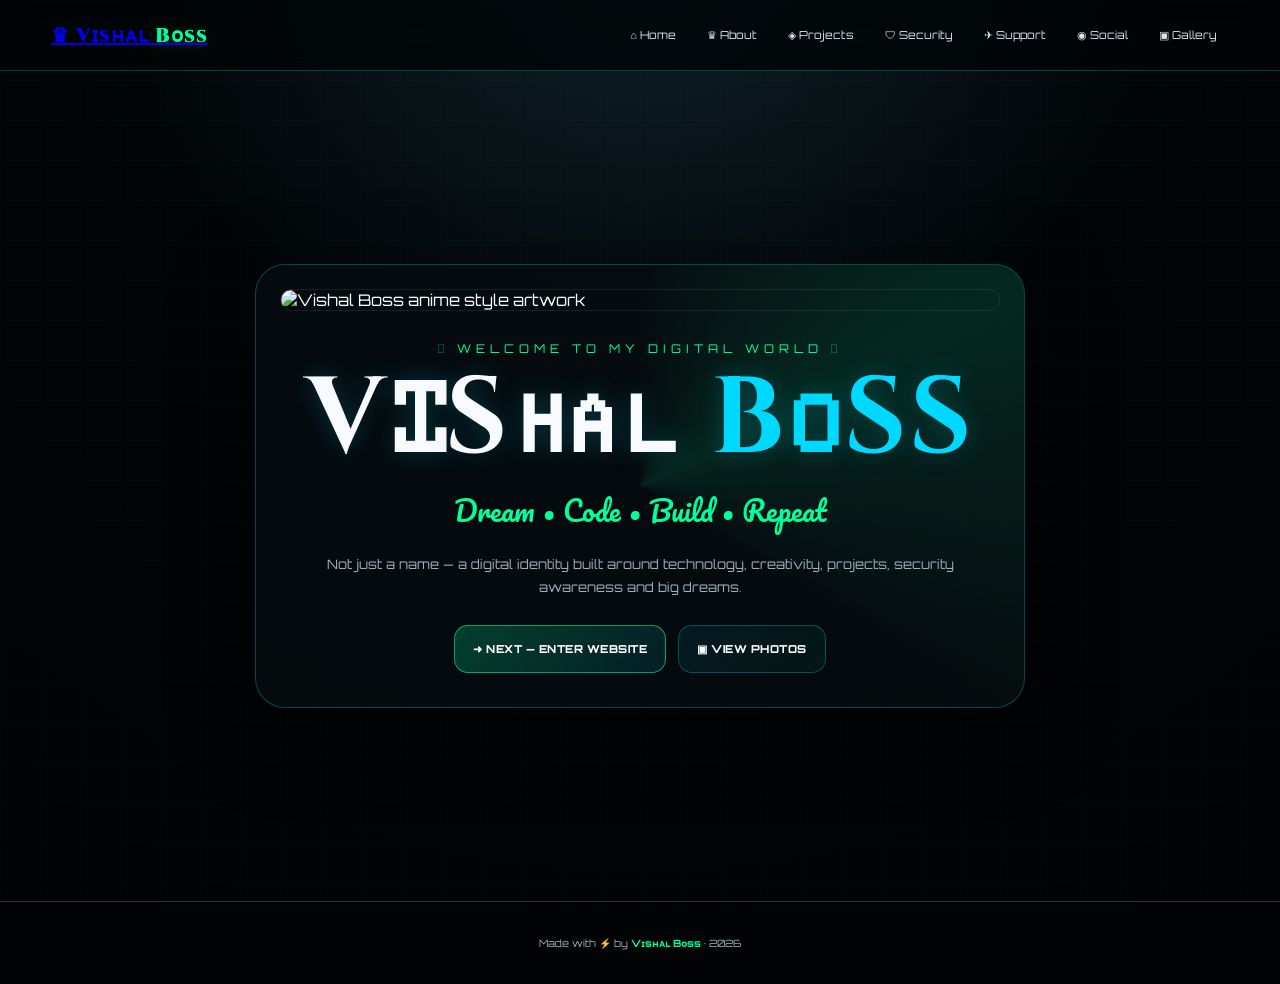
==== index.html @ 3a6fa352 "Add files via upload" ====
<!doctype html><html lang="en"><head><meta charset="utf-8"><meta name="viewport" content="width=device-width,initial-scale=1"><title>Vɪsʜᴀʟ Bᴏss — Welcome</title><meta name="description" content="Vɪsʜᴀʟ Bᴏss official digital space."><link rel="stylesheet" href="style.css"></head><body><header class="topbar"><div class="container nav"><a class="brand" href="index.html">♛ Vɪsʜᴀʟ <span>Bᴏss</span></a><button class="menuBtn" onclick="toggleNav()">☰</button><nav class="navlinks"><a href="home.html">⌂ Home</a><a href="about.html">♛ About</a><a href="projects.html">◈ Projects</a><a href="security.html">🛡 Security</a><a href="support.html">✈ Support</a><a href="social.html">◉ Social</a><a href="gallery.html">▣ Gallery</a></nav></div></header><main class="container hero"><div class="hero-card"><div class="hero-inner"><img class="hero-img" src="assets/hero.jpg" alt="Vishal Boss anime style artwork"><div class="hero-copy"><div class="eyebrow">𓆩 WELCOME TO MY DIGITAL WORLD 𓆪</div><h1 class="title">Vɪsʜᴀʟ <span class="accent">Bᴏss</span></h1><div class="script">Dream • Code • Build • Repeat</div><p class="tagline">Not just a name — a digital identity built around technology, creativity, projects, security awareness and big dreams.</p><div class="buttons"><a class="btn primary" href="home.html">➜ NEXT — ENTER WEBSITE</a><a class="btn" href="gallery.html">▣ VIEW PHOTOS</a></div></div></div></div></main><footer class="footer"><div class="container">Made with ⚡ by <strong>Vɪsʜᴀʟ Bᴏss</strong> · <span class="year"></span></div></footer><script src="script.js"></script></body></html>
---- style.css ----
@import url('https://fonts.googleapis.com/css2?family=Cinzel:wght@600;700;800;900&family=Orbitron:wght@500;600;700;800&family=Pacifico&display=swap');
:root{--bg:#020507;--panel:rgba(7,13,17,.82);--panel2:rgba(8,20,25,.72);--text:#f7fbff;--muted:#9db0ba;--cyan:#00d9ff;--green:#00ff9d;--red:#ff174f;--blue:#1da1ff;--line:rgba(0,230,255,.28);--glow:rgba(0,255,157,.22);--shadow:0 20px 80px rgba(0,0,0,.55)}
*{box-sizing:border-box;margin:0;padding:0}html{scroll-behavior:smooth}body{min-height:100vh;background:radial-gradient(circle at 50% -10%,#10232c 0,#020507 42%,#010203 100%);color:var(--text);font-family:'Orbitron',Arial,sans-serif;overflow-x:hidden}body:before{content:"";position:fixed;inset:0;pointer-events:none;z-index:-2;background:linear-gradient(rgba(0,255,157,.025) 1px,transparent 1px),linear-gradient(90deg,rgba(0,217,255,.025) 1px,transparent 1px);background-size:40px 40px}.container{width:min(1180px,92%);margin:auto}.topbar{position:sticky;top:0;z-index:50;background:rgba(1,4,6,.78);backdrop-filter:blur(18px);border-bottom:1px solid var(--line)}.nav{min-height:70px;display:flex;align-items:center;justify-content:space-between;gap:15px}.brand{font-family:'Cinzel',serif;font-size:20px;font-weight:900;letter-spacing:1px}.brand span{color:var(--green);text-shadow:0 0 20px var(--glow)}.navlinks{display:flex;gap:7px;flex-wrap:wrap;justify-content:flex-end}.navlinks a{color:#d9e7ec;text-decoration:none;font-size:11px;padding:10px 11px;border:1px solid transparent;border-radius:12px}.navlinks a:hover,.navlinks a.active{border-color:var(--line);background:rgba(0,217,255,.08);color:var(--green)}.menuBtn{display:none;background:none;border:1px solid var(--line);color:white;border-radius:10px;padding:10px;font-size:18px}.hero{min-height:calc(100vh - 70px);display:grid;place-items:center;padding:55px 0}.hero-card{position:relative;overflow:hidden;border:1px solid var(--line);border-radius:30px;background:var(--panel);box-shadow:var(--shadow);padding:24px}.hero-card:after{content:"";position:absolute;inset:-40%;background:conic-gradient(from 0deg,transparent,rgba(0,255,157,.12),transparent 35%);animation:spin 12s linear infinite;z-index:0}.hero-inner{position:relative;z-index:1}.hero-img{width:100%;max-height:680px;object-fit:cover;border-radius:23px;border:1px solid rgba(255,255,255,.08);display:block;filter:saturate(1.05) contrast(1.05)}.hero-copy{text-align:center;padding:30px 10px 10px}.eyebrow{font-size:12px;letter-spacing:5px;color:var(--green);margin-bottom:13px}.title{font-family:'Cinzel',serif;font-size:clamp(48px,10vw,108px);line-height:.95;letter-spacing:3px;text-transform:uppercase;text-shadow:0 0 25px rgba(0,217,255,.22)}.title .accent{color:var(--cyan)}.script{font-family:'Pacifico',cursive;color:var(--green);font-size:clamp(18px,3vw,28px);margin-top:14px}.tagline{max-width:700px;margin:18px auto;color:var(--muted);line-height:1.8;font-size:13px}.buttons{display:flex;gap:12px;justify-content:center;flex-wrap:wrap;margin-top:25px}.btn{display:inline-flex;align-items:center;justify-content:center;gap:10px;min-height:48px;padding:0 18px;border:1px solid var(--line);border-radius:14px;color:white;text-decoration:none;background:linear-gradient(135deg,rgba(0,217,255,.08),rgba(0,255,157,.05));font-family:'Orbitron',sans-serif;font-size:11px;font-weight:800;letter-spacing:.5px;transition:.25s;cursor:pointer}.btn:hover{transform:translateY(-3px);border-color:var(--green);box-shadow:0 12px 30px var(--glow);color:var(--green)}.btn.primary{background:linear-gradient(135deg,rgba(0,255,157,.22),rgba(0,217,255,.1));border-color:rgba(0,255,157,.55)}.page{padding:70px 0}.page-head{text-align:center;margin-bottom:35px}.page-head .num{font-size:11px;letter-spacing:4px;color:var(--green)}.page-head h1{font-family:'Cinzel',serif;font-size:clamp(34px,7vw,64px);margin:9px 0}.page-head p{color:var(--muted);line-height:1.8;font-size:13px}.grid{display:grid;grid-template-columns:repeat(2,1fr);gap:18px}.card{border:1px solid var(--line);background:linear-gradient(145deg,rgba(9,20,24,.9),rgba(3,8,11,.82));border-radius:22px;padding:24px;box-shadow:var(--shadow);transition:.25s}.card:hover{transform:translateY(-4px);border-color:rgba(0,255,157,.55)}.card h2,.card h3{font-family:'Cinzel',serif}.card p{color:var(--muted);line-height:1.9;font-size:12px}.profile{display:grid;grid-template-columns:1.05fr .95fr;gap:20px;align-items:stretch}.profile img{width:100%;height:100%;min-height:430px;object-fit:cover;border-radius:18px;border:1px solid var(--line)}.facts{display:grid;gap:11px;margin-top:18px}.fact{display:flex;gap:13px;align-items:flex-start;padding:13px;border:1px solid rgba(0,217,255,.16);border-radius:14px;background:rgba(0,217,255,.035)}.fact b{color:var(--green);min-width:105px}.quote{font-family:'Pacifico',cursive;color:var(--cyan);font-size:19px;line-height:1.7;margin-top:20px}.project-img{width:100%;height:250px;object-fit:cover;border-radius:16px;margin-bottom:16px;border:1px solid var(--line)}.icon{font-size:32px;margin-bottom:10px}.social-grid{display:grid;grid-template-columns:repeat(2,1fr);gap:15px}.social{display:flex;align-items:center;gap:15px;min-height:78px;text-decoration:none;color:white;border:1px solid var(--line);border-radius:18px;padding:15px;background:var(--panel);transition:.25s}.social:hover{transform:translateY(-3px);border-color:var(--green);box-shadow:0 12px 35px var(--glow)}.social-icon{width:52px;height:52px;border-radius:50%;display:grid;place-items:center;font-size:27px;background:#07151a;border:1px solid var(--line);overflow:hidden;flex:0 0 52px}.social-icon img{width:100%;height:100%;display:block}.btn-icon{width:32px;height:32px;object-fit:contain;border-radius:50%;flex:0 0 32px}.bot-avatar{width:42px;height:42px;object-fit:cover;border-radius:50%;flex:0 0 42px;border:1px solid rgba(0,255,157,.55);box-shadow:0 0 14px rgba(0,255,157,.15)}.botbtn{min-height:60px}.vishal-link .btn-icon{box-shadow:0 0 16px rgba(0,217,255,.2)}.bot-mini{font-size:20px;color:var(--green)}.social strong{display:block;font-family:'Cinzel',serif}.social small{color:var(--muted);font-size:10px;display:block;margin-top:5px}.subbuttons{display:none;margin-top:12px;padding:12px;border-left:2px solid var(--green);gap:10px;flex-direction:column}.subbuttons.open{display:flex}.botbtn{justify-content:flex-start}.telegram{--app:#229ed9}.whatsapp{--app:#25d366}.youtube{--app:#ff0033}.instagram{--app:#e1306c}.botbtn .appdot{width:11px;height:11px;border-radius:50%;background:var(--app);box-shadow:0 0 14px var(--app)}.gallery-wrap{text-align:center}.gallery-photo{width:min(850px,100%);height:min(72vh,720px);object-fit:contain;background:#010203;border:1px solid var(--line);border-radius:22px;display:block;margin:0 auto 18px;box-shadow:var(--shadow)}.gallery-count{color:var(--green);font-size:11px;letter-spacing:3px}.note{color:var(--muted);font-size:11px;line-height:1.8;margin-top:15px}.footer{border-top:1px solid var(--line);padding:35px 0;color:var(--muted);text-align:center;font-size:10px}.footer strong{color:var(--green)}.back{margin-bottom:22px}.pill{display:inline-block;border:1px solid var(--line);padding:7px 11px;border-radius:99px;color:var(--green);font-size:10px;margin:4px}.list{display:grid;gap:10px;margin-top:15px}.list div{padding:13px;border:1px solid rgba(0,217,255,.14);border-radius:13px;color:#d9e7ec;font-size:11px}.list b{color:var(--green)}.warning{padding:14px;border:1px dashed rgba(255,23,79,.4);border-radius:14px;color:#ffc1cd;font-size:11px;line-height:1.7;margin-top:15px}.lightbox{position:fixed;inset:0;background:rgba(0,0,0,.9);z-index:100;display:none;align-items:center;justify-content:center;padding:20px}.lightbox.open{display:flex}.lightbox img{max-width:95vw;max-height:90vh;object-fit:contain;border-radius:18px}.close{position:fixed;top:20px;right:20px;border:1px solid var(--line);background:#071015;color:white;border-radius:12px;padding:10px 14px;cursor:pointer}
@keyframes spin{to{transform:rotate(360deg)}}
@media(max-width:820px){.navlinks{display:none}.menuBtn{display:block}.navlinks.open{display:flex;position:absolute;left:4%;right:4%;top:70px;background:rgba(2,7,9,.98);padding:12px;border:1px solid var(--line);border-radius:16px}.navlinks a{width:100%;text-align:center}.grid,.profile,.social-grid{grid-template-columns:1fr}.hero{padding:25px 0}.hero-card{padding:12px;border-radius:22px}.hero-img{max-height:65vh}.profile img{min-height:300px}.page{padding:50px 0}}
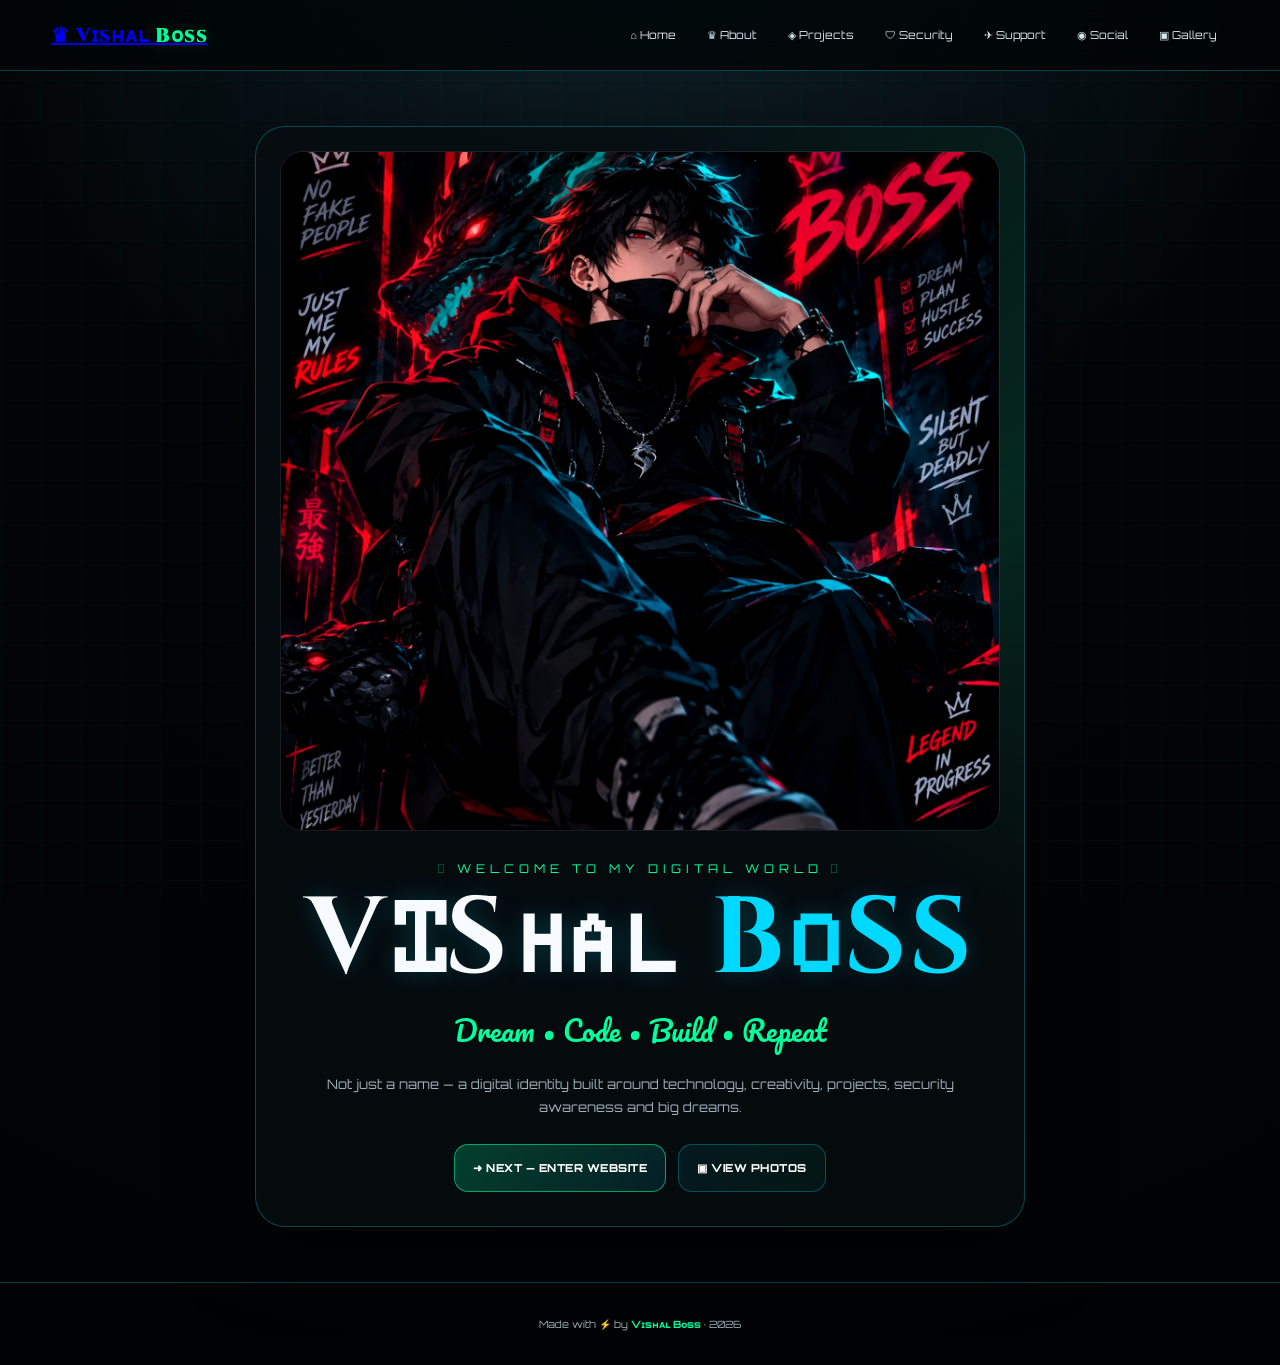
==== commit 012d9b2b: "Update index.html" ====
--- a/index.html
+++ b/index.html
@@ -1 +1 @@
-<!doctype html><html lang="en"><head><meta charset="utf-8"><meta name="viewport" content="width=device-width,initial-scale=1"><title>Vɪsʜᴀʟ Bᴏss — Welcome</title><meta name="description" content="Vɪsʜᴀʟ Bᴏss official digital space."><link rel="stylesheet" href="style.css"></head><body><header class="topbar"><div class="container nav"><a class="brand" href="index.html">♛ Vɪsʜᴀʟ <span>Bᴏss</span></a><button class="menuBtn" onclick="toggleNav()">☰</button><nav class="navlinks"><a href="home.html">⌂ Home</a><a href="about.html">♛ About</a><a href="projects.html">◈ Projects</a><a href="security.html">🛡 Security</a><a href="support.html">✈ Support</a><a href="social.html">◉ Social</a><a href="gallery.html">▣ Gallery</a></nav></div></header><main class="container hero"><div class="hero-card"><div class="hero-inner"><img class="hero-img" src="assets/hero.jpg" alt="Vishal Boss anime style artwork"><div class="hero-copy"><div class="eyebrow">𓆩 WELCOME TO MY DIGITAL WORLD 𓆪</div><h1 class="title">Vɪsʜᴀʟ <span class="accent">Bᴏss</span></h1><div class="script">Dream • Code • Build • Repeat</div><p class="tagline">Not just a name — a digital identity built around technology, creativity, projects, security awareness and big dreams.</p><div class="buttons"><a class="btn primary" href="home.html">➜ NEXT — ENTER WEBSITE</a><a class="btn" href="gallery.html">▣ VIEW PHOTOS</a></div></div></div></div></main><footer class="footer"><div class="container">Made with ⚡ by <strong>Vɪsʜᴀʟ Bᴏss</strong> · <span class="year"></span></div></footer><script src="script.js"></script></body></html>
+<!doctype html><html lang="en"><head><meta charset="utf-8"><meta name="viewport" content="width=device-width,initial-scale=1"><title>Vɪsʜᴀʟ Bᴏss — Welcome</title><meta name="description" content="Vɪsʜᴀʟ Bᴏss official digital space."><link rel="stylesheet" href="style.css"></head><body><header class="topbar"><div class="container nav"><a class="brand" href="index.html">♛ Vɪsʜᴀʟ <span>Bᴏss</span></a><button class="menuBtn" onclick="toggleNav()">☰</button><nav class="navlinks"><a href="home.html">⌂ Home</a><a href="about.html">♛ About</a><a href="projects.html">◈ Projects</a><a href="security.html">🛡 Security</a><a href="support.html">✈ Support</a><a href="social.html">◉ Social</a><a href="gallery.html">▣ Gallery</a></nav></div></header><main class="container hero"><div class="hero-card"><div class="hero-inner"><img class="hero-img" src="hero.jpg" alt="Vishal Boss anime style artwork"><div class="hero-copy"><div class="eyebrow">𓆩 WELCOME TO MY DIGITAL WORLD 𓆪</div><h1 class="title">Vɪsʜᴀʟ <span class="accent">Bᴏss</span></h1><div class="script">Dream • Code • Build • Repeat</div><p class="tagline">Not just a name — a digital identity built around technology, creativity, projects, security awareness and big dreams.</p><div class="buttons"><a class="btn primary" href="home.html">➜ NEXT — ENTER WEBSITE</a><a class="btn" href="gallery.html">▣ VIEW PHOTOS</a></div></div></div></div></main><footer class="footer"><div class="container">Made with ⚡ by <strong>Vɪsʜᴀʟ Bᴏss</strong> · <span class="year"></span></div></footer><script src="script.js"></script></body></html>
